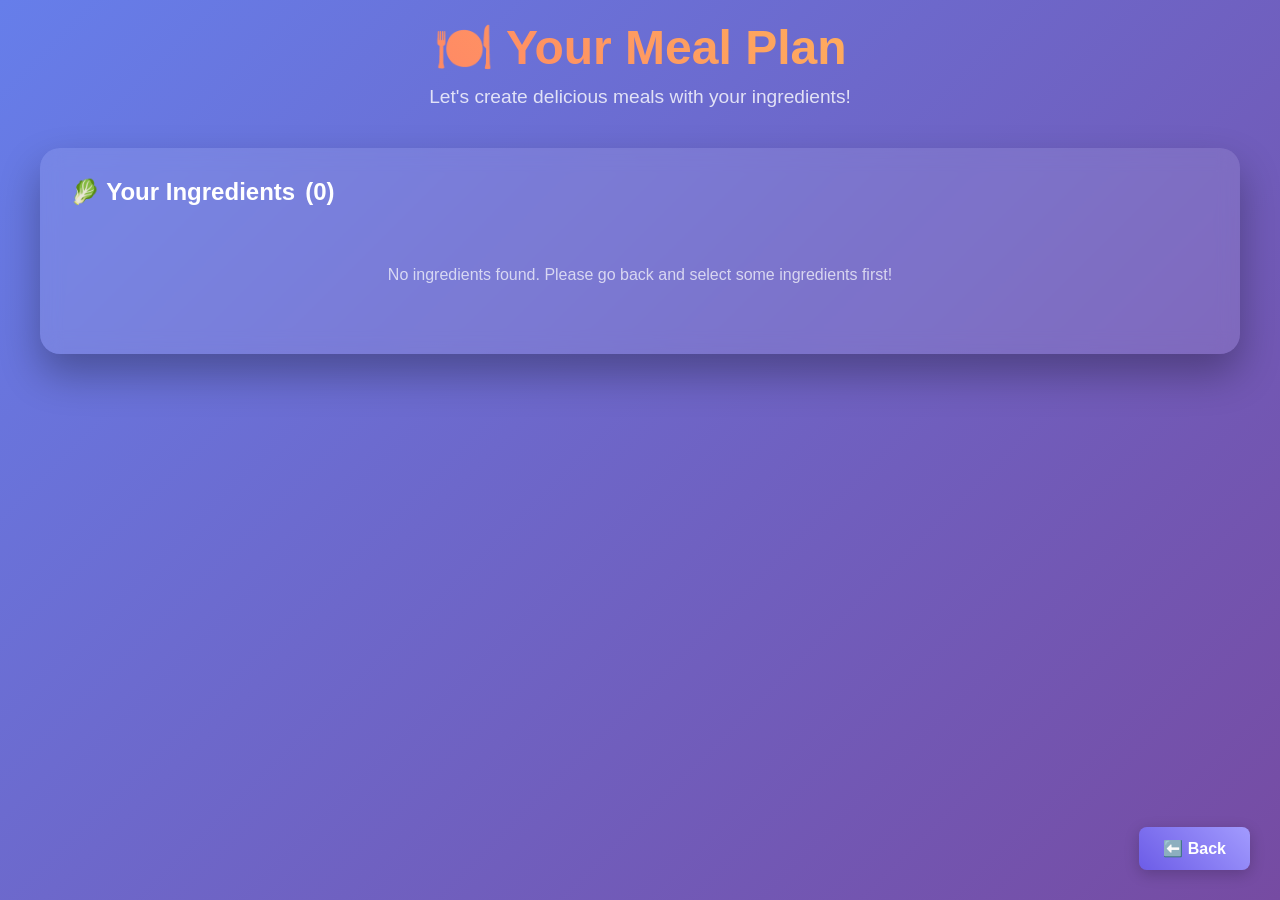
==== index.html @ 192dfd10 "Meal plan" ====
<!DOCTYPE html>
<html lang="en">
<head>
  <meta charset="UTF-8">
  <meta name="viewport" content="width=device-width, initial-scale=1.0">
  <title>Meal Plan - Food Hackathon</title>
  <style>
    * {
      margin: 0;
      padding: 0;
      box-sizing: border-box;
    }

    body {
      font-family: 'Segoe UI', Tahoma, Geneva, Verdana, sans-serif;
      background: linear-gradient(135deg, #667eea 0%, #764ba2 100%);
      min-height: 100vh;
      color: white;
      padding: 20px;
    }

    .container {
      max-width: 1200px;
      margin: 0 auto;
    }

    .header {
      text-align: center;
      margin-bottom: 40px;
    }

    .title {
      font-size: 3rem;
      font-weight: 700;
      margin-bottom: 10px;
      background: linear-gradient(45deg, #ff6b6b, #feca57);
      -webkit-background-clip: text;
      -webkit-text-fill-color: transparent;
      background-clip: text;
    }

    .subtitle {
      font-size: 1.2rem;
      opacity: 0.8;
      margin-bottom: 30px;
    }

    .ingredients-section {
      background: rgba(255, 255, 255, 0.1);
      backdrop-filter: blur(10px);
      border-radius: 20px;
      padding: 30px;
      margin-bottom: 30px;
      box-shadow: 0 20px 40px rgba(0,0,0,0.3);
    }

    .ingredients-title {
      font-size: 1.5rem;
      margin-bottom: 20px;
      display: flex;
      align-items: center;
      gap: 10px;
    }

    .ingredients-list {
      display: flex;
      flex-wrap: wrap;
      gap: 10px;
      margin-bottom: 20px;
    }

    .ingredient-tag {
      background: rgba(255, 255, 255, 0.2);
      padding: 8px 16px;
      border-radius: 25px;
      font-size: 0.9rem;
      display: flex;
      align-items: center;
      gap: 8px;
    }

    .search-controls {
      display: flex;
      gap: 15px;
      flex-wrap: wrap;
      align-items: center;
    }

    .search-btn {
      background: linear-gradient(45deg, #00b894, #00a085);
      color: white;
      border: none;
      padding: 12px 24px;
      font-size: 16px;
      font-weight: 600;
      border-radius: 8px;
      cursor: pointer;
      transition: all 0.3s ease;
      box-shadow: 0 4px 15px rgba(0,0,0,0.2);
    }

    .search-btn:hover {
      transform: translateY(-2px);
      box-shadow: 0 8px 25px rgba(0,0,0,0.3);
    }

    .search-btn:disabled {
      opacity: 0.6;
      cursor: not-allowed;
      transform: none;
    }

    .loading {
      text-align: center;
      padding: 40px;
      font-size: 1.2rem;
    }

    .recipes-section {
      margin-bottom: 30px;
    }

    .recipes-header {
      display: flex;
      justify-content: space-between;
      align-items: center;
      margin-bottom: 20px;
      gap: 20px;
    }

    .search-filter-section {
      background: rgba(255, 255, 255, 0.1);
      backdrop-filter: blur(10px);
      border-radius: 15px;
      padding: 20px;
      margin-bottom: 20px;
      display: none;
    }

    .search-filter-section.active {
      display: block;
    }

    .filter-row {
      display: flex;
      gap: 15px;
      align-items: center;
      flex-wrap: wrap;
    }

    .search-bar {
      flex: 1;
      min-width: 250px;
      padding: 12px 16px;
      font-size: 16px;
      border: none;
      border-radius: 8px;
      background: rgba(255, 255, 255, 0.9);
      color: #333;
      box-shadow: 0 4px 15px rgba(0,0,0,0.1);
      transition: all 0.3s ease;
    }

    .search-bar:focus {
      outline: none;
      transform: translateY(-1px);
      box-shadow: 0 6px 20px rgba(0,0,0,0.15);
      background: rgba(255, 255, 255, 1);
    }

    .search-bar::placeholder {
      color: #666;
    }

    .filter-select {
      padding: 12px 16px;
      border: none;
      border-radius: 8px;
      background: rgba(255, 255, 255, 0.9);
      color: #333;
      font-size: 14px;
      cursor: pointer;
      min-width: 120px;
    }

    .filter-select:focus {
      outline: none;
      background: rgba(255, 255, 255, 1);
    }

    .clear-filters-btn {
      background: rgba(231, 76, 60, 0.8);
      color: white;
      border: none;
      padding: 10px 16px;
      border-radius: 6px;
      cursor: pointer;
      font-size: 14px;
      transition: all 0.2s ease;
    }

    .clear-filters-btn:hover {
      background: rgba(231, 76, 60, 1);
    }

    .results-info {
      font-size: 0.9rem;
      opacity: 0.8;
      margin-bottom: 15px;
    }

    .recipes-grid {
      display: grid;
      grid-template-columns: repeat(auto-fit, minmax(350px, 1fr));
      gap: 20px;
      margin-top: 20px;
    }

    .recipe-card {
      background: rgba(255, 255, 255, 0.1);
      backdrop-filter: blur(10px);
      border-radius: 15px;
      overflow: hidden;
      box-shadow: 0 10px 25px rgba(0,0,0,0.2);
      transition: all 0.3s ease;
    }

    .recipe-card:hover {
      transform: translateY(-5px);
      box-shadow: 0 15px 35px rgba(0,0,0,0.3);
    }

    .recipe-card.hidden {
      display: none;
    }

    .recipe-image {
      width: 100%;
      height: 200px;
      object-fit: cover;
    }

    .recipe-content {
      padding: 20px;
    }

    .recipe-title {
      font-size: 1.3rem;
      font-weight: 600;
      margin-bottom: 10px;
      line-height: 1.3;
    }

    .recipe-meta {
      display: flex;
      justify-content: space-between;
      align-items: center;
      margin-bottom: 15px;
      font-size: 0.9rem;
      opacity: 0.8;
    }

    .recipe-ingredients {
      margin-bottom: 15px;
    }

    .recipe-ingredients-title {
      font-weight: 600;
      margin-bottom: 8px;
      font-size: 0.9rem;
    }

    .recipe-ingredients-list {
      display: flex;
      flex-wrap: wrap;
      gap: 5px;
    }

    .recipe-ingredient {
      background: rgba(255, 255, 255, 0.2);
      padding: 4px 8px;
      border-radius: 12px;
      font-size: 0.8rem;
    }

    .recipe-actions {
      display: flex;
      gap: 10px;
    }

    .view-recipe-btn {
      flex: 1;
      background: linear-gradient(45deg, #e17055, #d63031);
      color: white;
      border: none;
      padding: 10px 16px;
      border-radius: 8px;
      cursor: pointer;
      font-weight: 600;
      transition: all 0.2s ease;
    }

    .view-recipe-btn:hover {
      transform: scale(1.02);
    }

    .back-btn {
      background: linear-gradient(45deg, #6c5ce7, #a29bfe);
      color: white;
      border: none;
      padding: 12px 24px;
      font-size: 16px;
      font-weight: 600;
      border-radius: 8px;
      cursor: pointer;
      transition: all 0.3s ease;
      box-shadow: 0 4px 15px rgba(0,0,0,0.2);
      position: fixed;
      bottom: 30px;
      right: 30px;
    }

    .back-btn:hover {
      transform: translateY(-2px);
      box-shadow: 0 8px 25px rgba(0,0,0,0.3);
    }

    .no-ingredients {
      text-align: center;
      padding: 40px;
      opacity: 0.7;
    }

    .no-results {
      text-align: center;
      padding: 40px;
      opacity: 0.7;
      background: rgba(255, 255, 255, 0.05);
      border-radius: 15px;
      margin-top: 20px;
    }

    .error-message {
      background: rgba(231, 76, 60, 0.2);
      border: 1px solid rgba(231, 76, 60, 0.5);
      color: white;
      padding: 15px;
      border-radius: 8px;
      margin: 20px 0;
    }

    @media (max-width: 768px) {
      .title {
        font-size: 2rem;
      }

      .recipes-grid {
        grid-template-columns: 1fr;
      }

      .search-controls {
        flex-direction: column;
        width: 100%;
      }

      .search-btn {
        width: 100%;
      }

      .recipes-header {
        flex-direction: column;
        align-items: stretch;
      }

      .filter-row {
        flex-direction: column;
        align-items: stretch;
      }

      .search-bar, .filter-select {
        width: 100%;
        min-width: auto;
      }
    }
  </style>
</head>
<body>
  <div class="container">
    <div class="header">
      <h1 class="title">🍽️ Your Meal Plan</h1>
      <p class="subtitle">Let's create delicious meals with your ingredients!</p>
    </div>

    <div class="ingredients-section">
      <h2 class="ingredients-title">
        🥬 Your Ingredients
        <span id="ingredientCount">(0)</span>
      </h2>

      <div id="ingredientsList" class="ingredients-list">
        <!-- Ingredients will be populated here -->
      </div>

      <div id="noIngredients" class="no-ingredients" style="display: none;">
        <p>No ingredients found. Please go back and select some ingredients first!</p>
      </div>



      <div id="errorMessage" class="error-message" style="display: none;"></div>
    </div>

    <div id="loadingSection" class="loading" style="display: none;">
      <p>🔍 Searching for delicious recipes...</p>
    </div>

    <div id="recipesSection" class="recipes-section" style="display: none;">
      <div class="recipes-header">
        <h2 class="ingredients-title">🍳 Recommended Recipes</h2>
      </div>

      <div id="searchFilterSection" class="search-filter-section">
        <div class="filter-row">
          <input
            type="text"
            class="search-bar"
            placeholder="Search recipes by name or ingredient..."
            id="recipeSearch"
          >
          <select class="filter-select" id="sortFilter">
            <option value="relevance">Sort by Relevance</option>
            <option value="used">Most Used Ingredients</option>
            <option value="missing">Fewest Missing Ingredients</option>
            <option value="alphabetical">Alphabetical</option>
          </select>
          <select class="filter-select" id="missingFilter">
            <option value="all">All Recipes</option>
            <option value="0">No Missing Ingredients</option>
            <option value="1">≤ 1 Missing</option>
            <option value="2">≤ 2 Missing</option>
            <option value="3">≤ 3 Missing</option>
          </select>
          <button class="clear-filters-btn" onclick="clearFilters()">Clear</button>
        </div>
      </div>

      <div id="resultsInfo" class="results-info"></div>
      <div id="recipesGrid" class="recipes-grid">
        <!-- Recipes will be populated here -->
      </div>
      <div id="noResults" class="no-results" style="display: none;">
        <p>😔 No recipes match your current search and filters.</p>
        <p>Try adjusting your search terms or filters.</p>
      </div>
    </div>

    <button class="back-btn" onclick="goBack()">⬅️ Back</button>
  </div>

  <script>
    // Replace with your Spoonacular API key
    const SPOONACULAR_API_KEY = 'c4f5697c8ecc401990c0f03386d913e7';

    let currentIngredients = [];
    let foundRecipes = [];
    let filteredRecipes = [];
    let currentOffset = 0;

    // Get DOM elements
    const recipeSearchInput = document.getElementById('recipeSearch');
    const sortFilter = document.getElementById('sortFilter');
    const missingFilter = document.getElementById('missingFilter');
    const searchFilterSection = document.getElementById('searchFilterSection');
    const resultsInfo = document.getElementById('resultsInfo');
    const recipesGrid = document.getElementById('recipesGrid');
    const noResults = document.getElementById('noResults');

    // Add event listeners for real-time filtering
    if (recipeSearchInput) {
      recipeSearchInput.addEventListener('input', applyFilters);
    }
    if (sortFilter) {
      sortFilter.addEventListener('change', applyFilters);
    }
    if (missingFilter) {
      missingFilter.addEventListener('change', applyFilters);
    }

    // Get ingredients from URL parameters or localStorage
    function getIngredients() {
      // Try URL parameters first (from camera page)
      const urlParams = new URLSearchParams(window.location.search);
      const urlIngredients = urlParams.get('ingredients');

      if (urlIngredients) {
        try {
          return JSON.parse(decodeURIComponent(urlIngredients));
        } catch (e) {
          console.log('Failed to parse URL ingredients');
        }
      }

      // Try localStorage (from insert page)
      const savedIngredients = localStorage.getItem('selectedIngredients');
      if (savedIngredients) {
        try {
          return JSON.parse(savedIngredients);
        } catch (e) {
          console.log('Failed to parse saved ingredients');
        }
      }

      return [];
    }

    function displayIngredients() {
      currentIngredients = getIngredients();
      const ingredientsList = document.getElementById('ingredientsList');
      const ingredientCount = document.getElementById('ingredientCount');
      const noIngredients = document.getElementById('noIngredients');
      const findRecipesBtn = document.getElementById('findRecipesBtn');

      if (currentIngredients.length === 0) {
        noIngredients.style.display = 'block';
        ingredientsList.style.display = 'none';
        findRecipesBtn.disabled = true;
        return;
      }

      ingredientCount.textContent = `(${currentIngredients.length})`;
      ingredientsList.innerHTML = currentIngredients.map(ingredient => `
        <div class="ingredient-tag">
          <span>${ingredient.emoji || '🥘'}</span>
          <span>${ingredient.name}</span>
        </div>
      `).join('');
    }

    async function findRecipes() {
      if (currentIngredients.length === 0) return;

      const findRecipesBtn = document.getElementById('findRecipesBtn');
      const loadingSection = document.getElementById('loadingSection');
      const recipesSection = document.getElementById('recipesSection');
      const errorMessage = document.getElementById('errorMessage');

      findRecipesBtn.disabled = true;
      loadingSection.style.display = 'block';
      recipesSection.style.display = 'none';
      errorMessage.style.display = 'none';
      currentOffset = 0;

      try {
        const ingredientNames = currentIngredients.map(ing => ing.name).join(',');

        const url = `https://api.spoonacular.com/recipes/findByIngredients?apiKey=${SPOONACULAR_API_KEY}&ingredients=${encodeURIComponent(ingredientNames)}&number=12&ranking=2&ignorePantry=false`;

        const response = await fetch(url);

        if (!response.ok) {
          throw new Error(`API Error: ${response.status}`);
        }

        const recipes = await response.json();

        if (recipes && recipes.length > 0) {
          foundRecipes = recipes;
          filteredRecipes = [...recipes];
          await displayRecipes();
          recipesSection.style.display = 'block';
          searchFilterSection.classList.add('active');
          document.getElementById('findMoreBtn').style.display = 'inline-block';
          updateResultsInfo();
        } else {
          showError('No recipes found with your ingredients. Try adding more ingredients!');
        }

      } catch (error) {
        console.error('Error finding recipes:', error);
        showError('Failed to find recipes. Please check your internet connection and API key.');
      }

      loadingSection.style.display = 'none';
      findRecipesBtn.disabled = false;
    }

    async function findMoreRecipes() {
      if (currentIngredients.length === 0) return;

      const findMoreBtn = document.getElementById('findMoreBtn');
      findMoreBtn.disabled = true;
      findMoreBtn.textContent = '⏳ Loading...';

      try {
        currentOffset += 12;
        const ingredientNames = currentIngredients.map(ing => ing.name).join(',');

        const url = `https://api.spoonacular.com/recipes/findByIngredients?apiKey=${SPOONACULAR_API_KEY}&ingredients=${encodeURIComponent(ingredientNames)}&number=12&offset=${currentOffset}&ranking=2&ignorePantry=false`;

        const response = await fetch(url);
        const recipes = await response.json();

        if (recipes && recipes.length > 0) {
          foundRecipes = [...foundRecipes, ...recipes];
          filteredRecipes = [...foundRecipes];
          await displayRecipes();
          applyFilters(); // Re-apply current filters
          updateResultsInfo();
        } else {
          showError('No more recipes found!');
        }

      } catch (error) {
        console.error('Error finding more recipes:', error);
        showError('Failed to load more recipes.');
      }

      findMoreBtn.disabled = false;
      findMoreBtn.textContent = '➕ Find More Recipes';
    }

    async function displayRecipes() {
      recipesGrid.innerHTML = '';

      for (const recipe of filteredRecipes) {
        const recipeCard = createRecipeCard(recipe);
        recipesGrid.appendChild(recipeCard);
      }
    }

    function createRecipeCard(recipe) {
      const card = document.createElement('div');
      card.className = 'recipe-card';
      card.setAttribute('data-recipe-id', recipe.id);
      card.setAttribute('data-title', recipe.title.toLowerCase());
      card.setAttribute('data-missing', recipe.missedIngredientCount || 0);
      card.setAttribute('data-used', recipe.usedIngredientCount || 0);

      const missingCount = recipe.missedIngredientCount || 0;
      const usedCount = recipe.usedIngredientCount || 0;

      // Create searchable ingredient string
      const allIngredients = [
        ...(recipe.usedIngredients || []),
        ...(recipe.missedIngredients || [])
      ].map(ing => ing.name.toLowerCase()).join(' ');
      card.setAttribute('data-ingredients', allIngredients);

      card.innerHTML = `
        <img src="${recipe.image}" alt="${recipe.title}" class="recipe-image" onerror="this.src='[data-uri]'">
        <div class="recipe-content">
          <h3 class="recipe-title">${recipe.title}</h3>
          <div class="recipe-meta">
            <span>✅ Uses ${usedCount} ingredients</span>
            <span>❌ Missing ${missingCount}</span>
          </div>
          <div class="recipe-ingredients">
            <div class="recipe-ingredients-title">Used Ingredients:</div>
            <div class="recipe-ingredients-list">
              ${(recipe.usedIngredients || []).slice(0, 5).map(ing =>
                `<span class="recipe-ingredient">${ing.name}</span>`
              ).join('')}
              ${recipe.usedIngredients && recipe.usedIngredients.length > 5 ?
                `<span class="recipe-ingredient">+${recipe.usedIngredients.length - 5} more</span>` : ''}
            </div>
          </div>
          <div class="recipe-actions">
            <button class="view-recipe-btn" onclick="viewRecipe(${recipe.id})">
              👀 View Recipe
            </button>
          </div>
        </div>
      `;

      return card;
    }

    function applyFilters() {
      const searchTerm = recipeSearchInput.value.toLowerCase().trim();
      const sortBy = sortFilter.value;
      const maxMissing = missingFilter.value;

      let filtered = [...foundRecipes];

      // Apply search filter
      if (searchTerm) {
        filtered = filtered.filter(recipe => {
          const titleMatch = recipe.title.toLowerCase().includes(searchTerm);
          const ingredientMatch = [
            ...(recipe.usedIngredients || []),
            ...(recipe.missedIngredients || [])
          ].some(ing => ing.name.toLowerCase().includes(searchTerm));

          return titleMatch || ingredientMatch;
        });
      }

      // Apply missing ingredients filter
      if (maxMissing !== 'all') {
        const maxMissingNum = parseInt(maxMissing);
        filtered = filtered.filter(recipe =>
          (recipe.missedIngredientCount || 0) <= maxMissingNum
        );
      }

      // Apply sorting
      filtered.sort((a, b) => {
        switch (sortBy) {
          case 'used':
            return (b.usedIngredientCount || 0) - (a.usedIngredientCount || 0);
          case 'missing':
            return (a.missedIngredientCount || 0) - (b.missedIngredientCount || 0);
          case 'alphabetical':
            return a.title.localeCompare(b.title);
          default: // relevance
            return 0; // Keep original order
        }
      });

      filteredRecipes = filtered;
      displayRecipes();
      updateResultsInfo();

      // Show/hide no results message
      noResults.style.display = filteredRecipes.length === 0 ? 'block' : 'none';
    }

    function updateResultsInfo() {
      const total = foundRecipes.length;
      const filtered = filteredRecipes.length;

      if (total === filtered) {
        resultsInfo.textContent = `Showing ${total} recipe${total !== 1 ? 's' : ''}`;
      } else {
        resultsInfo.textContent = `Showing ${filtered} of ${total} recipe${total !== 1 ? 's' : ''}`;
      }
    }

    function clearFilters() {
      recipeSearchInput.value = '';
      sortFilter.value = 'relevance';
      missingFilter.value = 'all';
      applyFilters();
    }

    function viewRecipe(recipeId) {
      // Open recipe in new tab using Spoonacular's recipe page
      window.open(`https://spoonacular.com/recipes/-${recipeId}`, '_blank');
    }

    function showError(message) {
      const errorMessage = document.getElementById('errorMessage');
      errorMessage.textContent = message;
      errorMessage.style.display = 'block';
    }

    function goBack() {
      // Go back to previous page or home
      if (window.history.length > 1) {
        window.history.back();
      } else {
        window.location.href = 'index.html';
      }
    }

    // Initialize page when loaded
    window.addEventListener('load', () => {
      displayIngredients();

      // Auto-search if we have ingredients
      if (currentIngredients.length > 0) {
        // Small delay to let the page render
        setTimeout(() => {
          findRecipes();
        }, 500);
      }
    });
  </script>
</body>
</html>
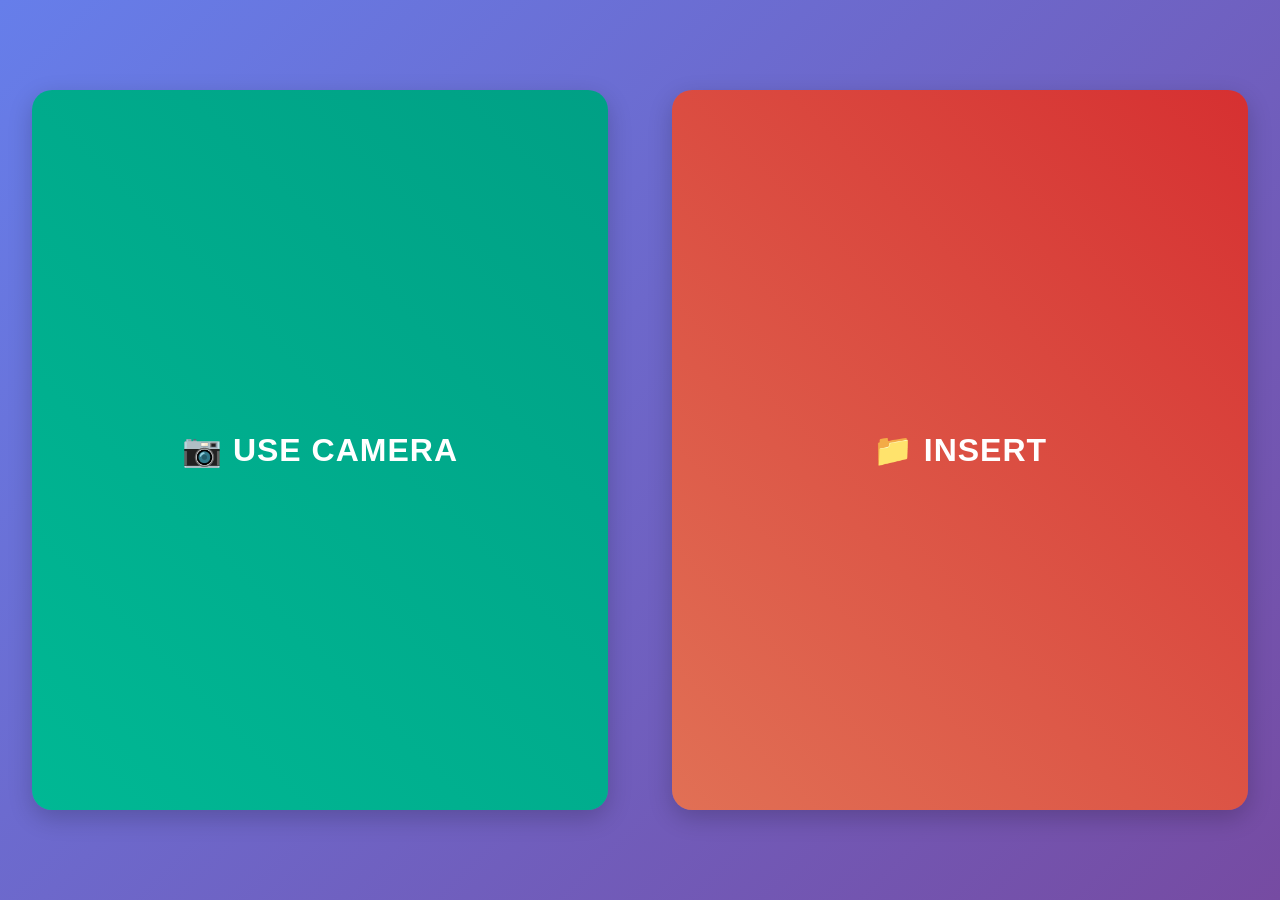
==== commit 0585d8b0: "Fix Bugs" ====
--- a/index.html
+++ b/index.html
@@ -3,778 +3,129 @@
 <head>
   <meta charset="UTF-8">
   <meta name="viewport" content="width=device-width, initial-scale=1.0">
-  <title>Meal Plan - Food Hackathon</title>
+  <title>Food Hackathon</title>
   <style>
     * {
       margin: 0;
       padding: 0;
       box-sizing: border-box;
     }
-
     body {
       font-family: 'Segoe UI', Tahoma, Geneva, Verdana, sans-serif;
       background: linear-gradient(135deg, #667eea 0%, #764ba2 100%);
       min-height: 100vh;
-      color: white;
-      padding: 20px;
+      display: flex;
+      align-items: center;
+      justify-content: center;
+      margin: 0;
+      padding: 0;
     }
 
     .container {
-      max-width: 1200px;
-      margin: 0 auto;
+      display: flex;
+      width: 100vw;
+      height: 100vh;
+      gap: 0;
     }
 
-    .header {
-      text-align: center;
-      margin-bottom: 40px;
+    .button {
+      color: white;
+      border: none;
+      font-size: 32px;
+      font-weight: 600;
+      cursor: pointer;
+      box-shadow: 0 8px 25px rgba(0,0,0,0.2);
+      transition: all 0.3s ease;
+      text-transform: uppercase;
+      letter-spacing: 1px;
+      position: relative;
+      overflow: hidden;
+      flex: 1;
+      display: flex;
+      align-items: center;
+      justify-content: center;
+      margin: 10vh 2.5vw;
+      height: 80vh;
+      border-radius: 20px;
     }
 
-    .title {
-      font-size: 3rem;
-      font-weight: 700;
-      margin-bottom: 10px;
-      background: linear-gradient(45deg, #ff6b6b, #feca57);
-      -webkit-background-clip: text;
-      -webkit-text-fill-color: transparent;
-      background-clip: text;
+    .button::before {
+      content: '';
+      position: absolute;
+      top: 0;
+      left: -100%;
+      width: 100%;
+      height: 100%;
+      background: linear-gradient(90deg, transparent, rgba(255,255,255,0.3), transparent);
+      transition: left 0.5s;
     }
 
-    .subtitle {
-      font-size: 1.2rem;
-      opacity: 0.8;
-      margin-bottom: 30px;
+    .button:hover::before {
+      left: 100%;
     }
 
-    .ingredients-section {
-      background: rgba(255, 255, 255, 0.1);
-      backdrop-filter: blur(10px);
-      border-radius: 20px;
-      padding: 30px;
-      margin-bottom: 30px;
-      box-shadow: 0 20px 40px rgba(0,0,0,0.3);
+    .button:hover {
+      transform: translateY(-3px);
+      box-shadow: 0 12px 35px rgba(0,0,0,0.3);
+      background: linear-gradient(45deg, #ff5252, #d63031);
     }
 
-    .ingredients-title {
-      font-size: 1.5rem;
-      margin-bottom: 20px;
-      display: flex;
-      align-items: center;
-      gap: 10px;
+    .button:active {
+      transform: translateY(-1px);
+      box-shadow: 0 6px 20px rgba(0,0,0,0.25);
     }
 
-    .ingredients-list {
-      display: flex;
-      flex-wrap: wrap;
-      gap: 10px;
-      margin-bottom: 20px;
+    .button.camera {
+      background: linear-gradient(45deg, #00b894, #00a085);
     }
 
-    .ingredient-tag {
-      background: rgba(255, 255, 255, 0.2);
-      padding: 8px 16px;
-      border-radius: 25px;
-      font-size: 0.9rem;
-      display: flex;
-      align-items: center;
-      gap: 8px;
+    .button.camera:hover {
+      background: linear-gradient(45deg, #00a085, #00907a);
     }
 
-    .search-controls {
-      display: flex;
-      gap: 15px;
-      flex-wrap: wrap;
-      align-items: center;
+    .button.insert {
+      background: linear-gradient(45deg, #e17055, #d63031);
     }
 
-    .search-btn {
-      background: linear-gradient(45deg, #00b894, #00a085);
-      color: white;
-      border: none;
-      padding: 12px 24px;
-      font-size: 16px;
-      font-weight: 600;
-      border-radius: 8px;
-      cursor: pointer;
-      transition: all 0.3s ease;
-      box-shadow: 0 4px 15px rgba(0,0,0,0.2);
+    .button.insert:hover {
+      background: linear-gradient(45deg, #d63031, #c0392b);
     }
 
-    .search-btn:hover {
-      transform: translateY(-2px);
-      box-shadow: 0 8px 25px rgba(0,0,0,0.3);
-    }
-
-    .search-btn:disabled {
-      opacity: 0.6;
-      cursor: not-allowed;
-      transform: none;
-    }
-
-    .loading {
-      text-align: center;
-      padding: 40px;
-      font-size: 1.2rem;
-    }
-
-    .recipes-section {
-      margin-bottom: 30px;
-    }
-
-    .recipes-header {
-      display: flex;
-      justify-content: space-between;
-      align-items: center;
-      margin-bottom: 20px;
-      gap: 20px;
-    }
-
-    .search-filter-section {
-      background: rgba(255, 255, 255, 0.1);
-      backdrop-filter: blur(10px);
-      border-radius: 15px;
-      padding: 20px;
-      margin-bottom: 20px;
-      display: none;
-    }
-
-    .search-filter-section.active {
-      display: block;
-    }
-
-    .filter-row {
-      display: flex;
-      gap: 15px;
-      align-items: center;
-      flex-wrap: wrap;
-    }
-
-    .search-bar {
-      flex: 1;
-      min-width: 250px;
-      padding: 12px 16px;
-      font-size: 16px;
-      border: none;
-      border-radius: 8px;
-      background: rgba(255, 255, 255, 0.9);
-      color: #333;
-      box-shadow: 0 4px 15px rgba(0,0,0,0.1);
-      transition: all 0.3s ease;
-    }
-
-    .search-bar:focus {
-      outline: none;
-      transform: translateY(-1px);
-      box-shadow: 0 6px 20px rgba(0,0,0,0.15);
-      background: rgba(255, 255, 255, 1);
-    }
-
-    .search-bar::placeholder {
-      color: #666;
-    }
-
-    .filter-select {
-      padding: 12px 16px;
-      border: none;
-      border-radius: 8px;
-      background: rgba(255, 255, 255, 0.9);
-      color: #333;
-      font-size: 14px;
-      cursor: pointer;
-      min-width: 120px;
-    }
-
-    .filter-select:focus {
-      outline: none;
-      background: rgba(255, 255, 255, 1);
-    }
-
-    .clear-filters-btn {
-      background: rgba(231, 76, 60, 0.8);
-      color: white;
-      border: none;
-      padding: 10px 16px;
-      border-radius: 6px;
-      cursor: pointer;
-      font-size: 14px;
-      transition: all 0.2s ease;
-    }
-
-    .clear-filters-btn:hover {
-      background: rgba(231, 76, 60, 1);
-    }
-
-    .results-info {
-      font-size: 0.9rem;
-      opacity: 0.8;
-      margin-bottom: 15px;
-    }
-
-    .recipes-grid {
-      display: grid;
-      grid-template-columns: repeat(auto-fit, minmax(350px, 1fr));
-      gap: 20px;
-      margin-top: 20px;
-    }
-
-    .recipe-card {
-      background: rgba(255, 255, 255, 0.1);
-      backdrop-filter: blur(10px);
-      border-radius: 15px;
-      overflow: hidden;
-      box-shadow: 0 10px 25px rgba(0,0,0,0.2);
-      transition: all 0.3s ease;
-    }
-
-    .recipe-card:hover {
-      transform: translateY(-5px);
-      box-shadow: 0 15px 35px rgba(0,0,0,0.3);
-    }
-
-    .recipe-card.hidden {
-      display: none;
-    }
-
-    .recipe-image {
-      width: 100%;
-      height: 200px;
-      object-fit: cover;
-    }
-
-    .recipe-content {
-      padding: 20px;
-    }
-
-    .recipe-title {
-      font-size: 1.3rem;
-      font-weight: 600;
-      margin-bottom: 10px;
-      line-height: 1.3;
-    }
-
-    .recipe-meta {
-      display: flex;
-      justify-content: space-between;
-      align-items: center;
-      margin-bottom: 15px;
-      font-size: 0.9rem;
-      opacity: 0.8;
-    }
-
-    .recipe-ingredients {
-      margin-bottom: 15px;
-    }
-
-    .recipe-ingredients-title {
-      font-weight: 600;
-      margin-bottom: 8px;
-      font-size: 0.9rem;
-    }
-
-    .recipe-ingredients-list {
-      display: flex;
-      flex-wrap: wrap;
-      gap: 5px;
-    }
-
-    .recipe-ingredient {
-      background: rgba(255, 255, 255, 0.2);
-      padding: 4px 8px;
-      border-radius: 12px;
-      font-size: 0.8rem;
-    }
-
-    .recipe-actions {
-      display: flex;
-      gap: 10px;
-    }
-
-    .view-recipe-btn {
-      flex: 1;
-      background: linear-gradient(45deg, #e17055, #d63031);
-      color: white;
-      border: none;
-      padding: 10px 16px;
-      border-radius: 8px;
-      cursor: pointer;
-      font-weight: 600;
-      transition: all 0.2s ease;
-    }
-
-    .view-recipe-btn:hover {
-      transform: scale(1.02);
-    }
-
-    .back-btn {
-      background: linear-gradient(45deg, #6c5ce7, #a29bfe);
-      color: white;
-      border: none;
-      padding: 12px 24px;
-      font-size: 16px;
-      font-weight: 600;
-      border-radius: 8px;
-      cursor: pointer;
-      transition: all 0.3s ease;
-      box-shadow: 0 4px 15px rgba(0,0,0,0.2);
-      position: fixed;
-      bottom: 30px;
-      right: 30px;
-    }
-
-    .back-btn:hover {
-      transform: translateY(-2px);
-      box-shadow: 0 8px 25px rgba(0,0,0,0.3);
-    }
-
-    .no-ingredients {
-      text-align: center;
-      padding: 40px;
-      opacity: 0.7;
-    }
-
-    .no-results {
-      text-align: center;
-      padding: 40px;
-      opacity: 0.7;
-      background: rgba(255, 255, 255, 0.05);
-      border-radius: 15px;
-      margin-top: 20px;
-    }
-
-    .error-message {
-      background: rgba(231, 76, 60, 0.2);
-      border: 1px solid rgba(231, 76, 60, 0.5);
-      color: white;
-      padding: 15px;
-      border-radius: 8px;
-      margin: 20px 0;
-    }
-
-    @media (max-width: 768px) {
-      .title {
-        font-size: 2rem;
+    @media (max-width: 600px) {
+      .container {
+        flex-direction: column;
+        gap: 30px;
+        padding: 20px;
       }
 
-      .recipes-grid {
-        grid-template-columns: 1fr;
-      }
-
-      .search-controls {
-        flex-direction: column;
+      .button {
         width: 100%;
-      }
-
-      .search-btn {
-        width: 100%;
-      }
-
-      .recipes-header {
-        flex-direction: column;
-        align-items: stretch;
-      }
-
-      .filter-row {
-        flex-direction: column;
-        align-items: stretch;
-      }
-
-      .search-bar, .filter-select {
-        width: 100%;
-        min-width: auto;
+        max-width: 250px;
       }
     }
   </style>
 </head>
 <body>
   <div class="container">
-    <div class="header">
-      <h1 class="title">🍽️ Your Meal Plan</h1>
-      <p class="subtitle">Let's create delicious meals with your ingredients!</p>
-    </div>
+    <button class="button camera" onclick="useCamera()">
+      📷 Use Camera
+    </button>
 
-    <div class="ingredients-section">
-      <h2 class="ingredients-title">
-        🥬 Your Ingredients
-        <span id="ingredientCount">(0)</span>
-      </h2>
-
-      <div id="ingredientsList" class="ingredients-list">
-        <!-- Ingredients will be populated here -->
-      </div>
-
-      <div id="noIngredients" class="no-ingredients" style="display: none;">
-        <p>No ingredients found. Please go back and select some ingredients first!</p>
-      </div>
-
-
-
-      <div id="errorMessage" class="error-message" style="display: none;"></div>
-    </div>
-
-    <div id="loadingSection" class="loading" style="display: none;">
-      <p>🔍 Searching for delicious recipes...</p>
-    </div>
-
-    <div id="recipesSection" class="recipes-section" style="display: none;">
-      <div class="recipes-header">
-        <h2 class="ingredients-title">🍳 Recommended Recipes</h2>
-      </div>
-
-      <div id="searchFilterSection" class="search-filter-section">
-        <div class="filter-row">
-          <input
-            type="text"
-            class="search-bar"
-            placeholder="Search recipes by name or ingredient..."
-            id="recipeSearch"
-          >
-          <select class="filter-select" id="sortFilter">
-            <option value="relevance">Sort by Relevance</option>
-            <option value="used">Most Used Ingredients</option>
-            <option value="missing">Fewest Missing Ingredients</option>
-            <option value="alphabetical">Alphabetical</option>
-          </select>
-          <select class="filter-select" id="missingFilter">
-            <option value="all">All Recipes</option>
-            <option value="0">No Missing Ingredients</option>
-            <option value="1">≤ 1 Missing</option>
-            <option value="2">≤ 2 Missing</option>
-            <option value="3">≤ 3 Missing</option>
-          </select>
-          <button class="clear-filters-btn" onclick="clearFilters()">Clear</button>
-        </div>
-      </div>
-
-      <div id="resultsInfo" class="results-info"></div>
-      <div id="recipesGrid" class="recipes-grid">
-        <!-- Recipes will be populated here -->
-      </div>
-      <div id="noResults" class="no-results" style="display: none;">
-        <p>😔 No recipes match your current search and filters.</p>
-        <p>Try adjusting your search terms or filters.</p>
-      </div>
-    </div>
-
-    <button class="back-btn" onclick="goBack()">⬅️ Back</button>
+    <button class="button insert" onclick="insertFile()">
+      📁 Insert
+    </button>
   </div>
 
   <script>
-    // Replace with your Spoonacular API key
-    const SPOONACULAR_API_KEY = 'c4f5697c8ecc401990c0f03386d913e7';
-
-    let currentIngredients = [];
-    let foundRecipes = [];
-    let filteredRecipes = [];
-    let currentOffset = 0;
-
-    // Get DOM elements
-    const recipeSearchInput = document.getElementById('recipeSearch');
-    const sortFilter = document.getElementById('sortFilter');
-    const missingFilter = document.getElementById('missingFilter');
-    const searchFilterSection = document.getElementById('searchFilterSection');
-    const resultsInfo = document.getElementById('resultsInfo');
-    const recipesGrid = document.getElementById('recipesGrid');
-    const noResults = document.getElementById('noResults');
-
-    // Add event listeners for real-time filtering
-    if (recipeSearchInput) {
-      recipeSearchInput.addEventListener('input', applyFilters);
-    }
-    if (sortFilter) {
-      sortFilter.addEventListener('change', applyFilters);
-    }
-    if (missingFilter) {
-      missingFilter.addEventListener('change', applyFilters);
+    function useCamera() {
+      window.location.href = 'camera.html';
+      // Add your camera logic here
     }
 
-    // Get ingredients from URL parameters or localStorage
-    function getIngredients() {
-      // Try URL parameters first (from camera page)
-      const urlParams = new URLSearchParams(window.location.search);
-      const urlIngredients = urlParams.get('ingredients');
-
-      if (urlIngredients) {
-        try {
-          return JSON.parse(decodeURIComponent(urlIngredients));
-        } catch (e) {
-          console.log('Failed to parse URL ingredients');
-        }
-      }
-
-      // Try localStorage (from insert page)
-      const savedIngredients = localStorage.getItem('selectedIngredients');
-      if (savedIngredients) {
-        try {
-          return JSON.parse(savedIngredients);
-        } catch (e) {
-          console.log('Failed to parse saved ingredients');
-        }
-      }
-
-      return [];
+    function insertFile() {
+      window.location.href = 'insert.html';
+      // Add your file insertion logic here
     }
-
-    function displayIngredients() {
-      currentIngredients = getIngredients();
-      const ingredientsList = document.getElementById('ingredientsList');
-      const ingredientCount = document.getElementById('ingredientCount');
-      const noIngredients = document.getElementById('noIngredients');
-      const findRecipesBtn = document.getElementById('findRecipesBtn');
-
-      if (currentIngredients.length === 0) {
-        noIngredients.style.display = 'block';
-        ingredientsList.style.display = 'none';
-        findRecipesBtn.disabled = true;
-        return;
-      }
-
-      ingredientCount.textContent = `(${currentIngredients.length})`;
-      ingredientsList.innerHTML = currentIngredients.map(ingredient => `
-        <div class="ingredient-tag">
-          <span>${ingredient.emoji || '🥘'}</span>
-          <span>${ingredient.name}</span>
-        </div>
-      `).join('');
-    }
-
-    async function findRecipes() {
-      if (currentIngredients.length === 0) return;
-
-      const findRecipesBtn = document.getElementById('findRecipesBtn');
-      const loadingSection = document.getElementById('loadingSection');
-      const recipesSection = document.getElementById('recipesSection');
-      const errorMessage = document.getElementById('errorMessage');
-
-      findRecipesBtn.disabled = true;
-      loadingSection.style.display = 'block';
-      recipesSection.style.display = 'none';
-      errorMessage.style.display = 'none';
-      currentOffset = 0;
-
-      try {
-        const ingredientNames = currentIngredients.map(ing => ing.name).join(',');
-
-        const url = `https://api.spoonacular.com/recipes/findByIngredients?apiKey=${SPOONACULAR_API_KEY}&ingredients=${encodeURIComponent(ingredientNames)}&number=12&ranking=2&ignorePantry=false`;
-
-        const response = await fetch(url);
-
-        if (!response.ok) {
-          throw new Error(`API Error: ${response.status}`);
-        }
-
-        const recipes = await response.json();
-
-        if (recipes && recipes.length > 0) {
-          foundRecipes = recipes;
-          filteredRecipes = [...recipes];
-          await displayRecipes();
-          recipesSection.style.display = 'block';
-          searchFilterSection.classList.add('active');
-          document.getElementById('findMoreBtn').style.display = 'inline-block';
-          updateResultsInfo();
-        } else {
-          showError('No recipes found with your ingredients. Try adding more ingredients!');
-        }
-
-      } catch (error) {
-        console.error('Error finding recipes:', error);
-        showError('Failed to find recipes. Please check your internet connection and API key.');
-      }
-
-      loadingSection.style.display = 'none';
-      findRecipesBtn.disabled = false;
-    }
-
-    async function findMoreRecipes() {
-      if (currentIngredients.length === 0) return;
-
-      const findMoreBtn = document.getElementById('findMoreBtn');
-      findMoreBtn.disabled = true;
-      findMoreBtn.textContent = '⏳ Loading...';
-
-      try {
-        currentOffset += 12;
-        const ingredientNames = currentIngredients.map(ing => ing.name).join(',');
-
-        const url = `https://api.spoonacular.com/recipes/findByIngredients?apiKey=${SPOONACULAR_API_KEY}&ingredients=${encodeURIComponent(ingredientNames)}&number=12&offset=${currentOffset}&ranking=2&ignorePantry=false`;
-
-        const response = await fetch(url);
-        const recipes = await response.json();
-
-        if (recipes && recipes.length > 0) {
-          foundRecipes = [...foundRecipes, ...recipes];
-          filteredRecipes = [...foundRecipes];
-          await displayRecipes();
-          applyFilters(); // Re-apply current filters
-          updateResultsInfo();
-        } else {
-          showError('No more recipes found!');
-        }
-
-      } catch (error) {
-        console.error('Error finding more recipes:', error);
-        showError('Failed to load more recipes.');
-      }
-
-      findMoreBtn.disabled = false;
-      findMoreBtn.textContent = '➕ Find More Recipes';
-    }
-
-    async function displayRecipes() {
-      recipesGrid.innerHTML = '';
-
-      for (const recipe of filteredRecipes) {
-        const recipeCard = createRecipeCard(recipe);
-        recipesGrid.appendChild(recipeCard);
-      }
-    }
-
-    function createRecipeCard(recipe) {
-      const card = document.createElement('div');
-      card.className = 'recipe-card';
-      card.setAttribute('data-recipe-id', recipe.id);
-      card.setAttribute('data-title', recipe.title.toLowerCase());
-      card.setAttribute('data-missing', recipe.missedIngredientCount || 0);
-      card.setAttribute('data-used', recipe.usedIngredientCount || 0);
-
-      const missingCount = recipe.missedIngredientCount || 0;
-      const usedCount = recipe.usedIngredientCount || 0;
-
-      // Create searchable ingredient string
-      const allIngredients = [
-        ...(recipe.usedIngredients || []),
-        ...(recipe.missedIngredients || [])
-      ].map(ing => ing.name.toLowerCase()).join(' ');
-      card.setAttribute('data-ingredients', allIngredients);
-
-      card.innerHTML = `
-        <img src="${recipe.image}" alt="${recipe.title}" class="recipe-image" onerror="this.src='[data-uri]'">
-        <div class="recipe-content">
-          <h3 class="recipe-title">${recipe.title}</h3>
-          <div class="recipe-meta">
-            <span>✅ Uses ${usedCount} ingredients</span>
-            <span>❌ Missing ${missingCount}</span>
-          </div>
-          <div class="recipe-ingredients">
-            <div class="recipe-ingredients-title">Used Ingredients:</div>
-            <div class="recipe-ingredients-list">
-              ${(recipe.usedIngredients || []).slice(0, 5).map(ing =>
-                `<span class="recipe-ingredient">${ing.name}</span>`
-              ).join('')}
-              ${recipe.usedIngredients && recipe.usedIngredients.length > 5 ?
-                `<span class="recipe-ingredient">+${recipe.usedIngredients.length - 5} more</span>` : ''}
-            </div>
-          </div>
-          <div class="recipe-actions">
-            <button class="view-recipe-btn" onclick="viewRecipe(${recipe.id})">
-              👀 View Recipe
-            </button>
-          </div>
-        </div>
-      `;
-
-      return card;
-    }
-
-    function applyFilters() {
-      const searchTerm = recipeSearchInput.value.toLowerCase().trim();
-      const sortBy = sortFilter.value;
-      const maxMissing = missingFilter.value;
-
-      let filtered = [...foundRecipes];
-
-      // Apply search filter
-      if (searchTerm) {
-        filtered = filtered.filter(recipe => {
-          const titleMatch = recipe.title.toLowerCase().includes(searchTerm);
-          const ingredientMatch = [
-            ...(recipe.usedIngredients || []),
-            ...(recipe.missedIngredients || [])
-          ].some(ing => ing.name.toLowerCase().includes(searchTerm));
-
-          return titleMatch || ingredientMatch;
-        });
-      }
-
-      // Apply missing ingredients filter
-      if (maxMissing !== 'all') {
-        const maxMissingNum = parseInt(maxMissing);
-        filtered = filtered.filter(recipe =>
-          (recipe.missedIngredientCount || 0) <= maxMissingNum
-        );
-      }
-
-      // Apply sorting
-      filtered.sort((a, b) => {
-        switch (sortBy) {
-          case 'used':
-            return (b.usedIngredientCount || 0) - (a.usedIngredientCount || 0);
-          case 'missing':
-            return (a.missedIngredientCount || 0) - (b.missedIngredientCount || 0);
-          case 'alphabetical':
-            return a.title.localeCompare(b.title);
-          default: // relevance
-            return 0; // Keep original order
-        }
-      });
-
-      filteredRecipes = filtered;
-      displayRecipes();
-      updateResultsInfo();
-
-      // Show/hide no results message
-      noResults.style.display = filteredRecipes.length === 0 ? 'block' : 'none';
-    }
-
-    function updateResultsInfo() {
-      const total = foundRecipes.length;
-      const filtered = filteredRecipes.length;
-
-      if (total === filtered) {
-        resultsInfo.textContent = `Showing ${total} recipe${total !== 1 ? 's' : ''}`;
-      } else {
-        resultsInfo.textContent = `Showing ${filtered} of ${total} recipe${total !== 1 ? 's' : ''}`;
-      }
-    }
-
-    function clearFilters() {
-      recipeSearchInput.value = '';
-      sortFilter.value = 'relevance';
-      missingFilter.value = 'all';
-      applyFilters();
-    }
-
-    function viewRecipe(recipeId) {
-      // Open recipe in new tab using Spoonacular's recipe page
-      window.open(`https://spoonacular.com/recipes/-${recipeId}`, '_blank');
-    }
-
-    function showError(message) {
-      const errorMessage = document.getElementById('errorMessage');
-      errorMessage.textContent = message;
-      errorMessage.style.display = 'block';
-    }
-
-    function goBack() {
-      // Go back to previous page or home
-      if (window.history.length > 1) {
-        window.history.back();
-      } else {
-        window.location.href = 'index.html';
-      }
-    }
-
-    // Initialize page when loaded
-    window.addEventListener('load', () => {
-      displayIngredients();
-
-      // Auto-search if we have ingredients
-      if (currentIngredients.length > 0) {
-        // Small delay to let the page render
-        setTimeout(() => {
-          findRecipes();
-        }, 500);
-      }
-    });
   </script>
 </body>
 </html>
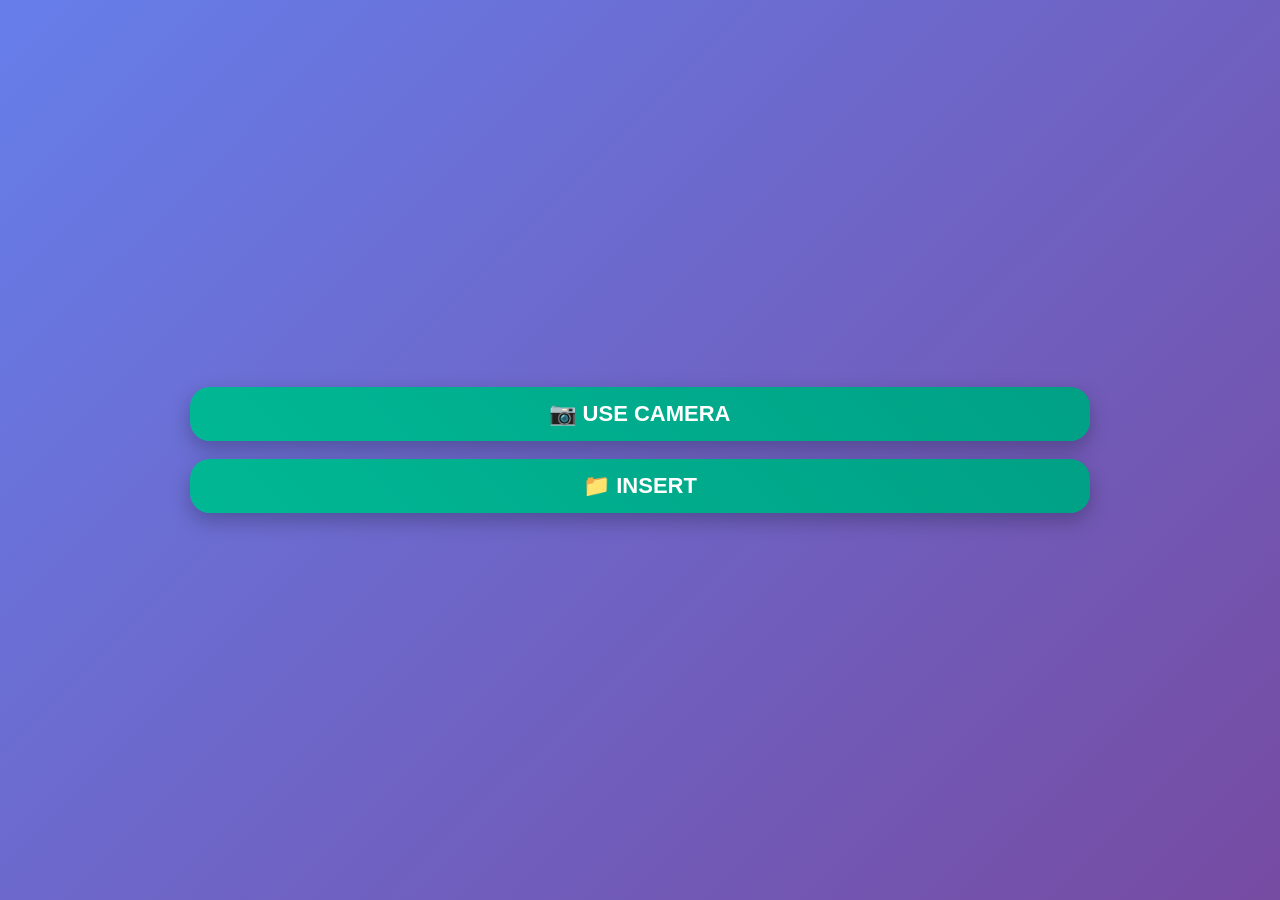
==== commit 552d3d57: "attempted to adjust mobile ui functionality" ====
--- a/index.html
+++ b/index.html
@@ -1,131 +1,29 @@
 <!DOCTYPE html>
 <html lang="en">
 <head>
-  <meta charset="UTF-8">
+  <meta charset="utf-8">
   <meta name="viewport" content="width=device-width, initial-scale=1.0">
-  <title>Food Hackathon</title>
+  <title>TasteFindr — Home</title>
+  <link rel="stylesheet" href="mobile.css">
   <style>
-    * {
-      margin: 0;
-      padding: 0;
-      box-sizing: border-box;
-    }
-    body {
-      font-family: 'Segoe UI', Tahoma, Geneva, Verdana, sans-serif;
-      background: linear-gradient(135deg, #667eea 0%, #764ba2 100%);
-      min-height: 100vh;
-      display: flex;
-      align-items: center;
-      justify-content: center;
-      margin: 0;
-      padding: 0;
-    }
-
-    .container {
-      display: flex;
-      width: 100vw;
-      height: 100vh;
-      gap: 0;
-    }
-
-    .button {
-      color: white;
-      border: none;
-      font-size: 32px;
-      font-weight: 600;
-      cursor: pointer;
-      box-shadow: 0 8px 25px rgba(0,0,0,0.2);
-      transition: all 0.3s ease;
-      text-transform: uppercase;
-      letter-spacing: 1px;
-      position: relative;
-      overflow: hidden;
-      flex: 1;
-      display: flex;
-      align-items: center;
-      justify-content: center;
-      margin: 10vh 2.5vw;
-      height: 80vh;
-      border-radius: 20px;
-    }
-
-    .button::before {
-      content: '';
-      position: absolute;
-      top: 0;
-      left: -100%;
-      width: 100%;
-      height: 100%;
-      background: linear-gradient(90deg, transparent, rgba(255,255,255,0.3), transparent);
-      transition: left 0.5s;
-    }
-
-    .button:hover::before {
-      left: 100%;
-    }
-
-    .button:hover {
-      transform: translateY(-3px);
-      box-shadow: 0 12px 35px rgba(0,0,0,0.3);
-      background: linear-gradient(45deg, #ff5252, #d63031);
-    }
-
-    .button:active {
-      transform: translateY(-1px);
-      box-shadow: 0 6px 20px rgba(0,0,0,0.25);
-    }
-
-    .button.camera {
-      background: linear-gradient(45deg, #00b894, #00a085);
-    }
-
-    .button.camera:hover {
-      background: linear-gradient(45deg, #00a085, #00907a);
-    }
-
-    .button.insert {
-      background: linear-gradient(45deg, #e17055, #d63031);
-    }
-
-    .button.insert:hover {
-      background: linear-gradient(45deg, #d63031, #c0392b);
-    }
-
-    @media (max-width: 600px) {
-      .container {
-        flex-direction: column;
-        gap: 30px;
-        padding: 20px;
-      }
-
-      .button {
-        width: 100%;
-        max-width: 250px;
-      }
-    }
+    /* Minimal page-specific tweaks */
+    .hero-wrapper{display:flex;min-height:100vh;align-items:center;justify-content:center;padding:24px}
+    .home-actions{display:flex;gap:18px;align-items:center;justify-content:center;width:100%;max-width:900px}
+    .home-actions .card{flex:1;display:flex;align-items:center;justify-content:center;height:220px;border-radius:20px;font-size:22px;font-weight:700;text-transform:uppercase}
+    @media (max-width:600px){.home-actions{flex-direction:column}.home-actions .card{height:140px;font-size:18px;border-radius:14px}}
   </style>
 </head>
 <body>
-  <div class="container">
-    <button class="button camera" onclick="useCamera()">
-      📷 Use Camera
-    </button>
-
-    <button class="button insert" onclick="insertFile()">
-      📁 Insert
-    </button>
-  </div>
+  <main class="hero-wrapper">
+    <div class="home-actions">
+      <button class="card camera btn-primary" onclick="useCamera()">📷 Use Camera</button>
+      <button class="card insert btn-primary" onclick="insertFile()">📁 Insert</button>
+    </div>
+  </main>
 
   <script>
-    function useCamera() {
-      window.location.href = 'camera.html';
-      // Add your camera logic here
-    }
-
-    function insertFile() {
-      window.location.href = 'insert.html';
-      // Add your file insertion logic here
-    }
+    function useCamera(){ window.location.href = 'camera.html'; }
+    function insertFile(){ window.location.href = 'insert.html'; }
   </script>
 </body>
 </html>
--- a/mobile.css
+++ b/mobile.css
@@ -0,0 +1,87 @@
+/* Mobile-first responsive stylesheet for TasteFindr */
+:root{
+  --bg-gradient: linear-gradient(135deg,#667eea 0%,#764ba2 100%);
+  --accent-1: #00b894;
+  --accent-2: #6c5ce7;
+  --muted-white: rgba(255,255,255,0.85);
+}
+
+/* Base resets */
+*{box-sizing:border-box}
+html,body{height:100%}
+body{
+  margin:0;
+  font-family: 'Segoe UI', Tahoma, Geneva, Verdana, sans-serif;
+  background:var(--bg-gradient);
+  color:#fff;
+  -webkit-font-smoothing:antialiased;
+}
+
+/* Layout helpers */
+.container{width:100%;max-width:1024px;margin:0 auto;padding:16px}
+.card{background:rgba(255,255,255,0.06);backdrop-filter:blur(6px);border-radius:14px;padding:12px}
+
+/* Large tappable primary button */
+.btn-primary{
+  width:100%;
+  display:inline-flex;
+  align-items:center;
+  justify-content:center;
+  gap:8px;
+  padding:14px 16px;
+  font-size:16px;
+  font-weight:700;
+  border-radius:12px;
+  border:none;
+  color:white;
+  background:linear-gradient(45deg,var(--accent-1),#00a085);
+  box-shadow:0 8px 20px rgba(0,0,0,0.25);
+}
+
+.btn-secondary{background:linear-gradient(45deg,var(--accent-2),#a29bfe);border:none;color:white;padding:12px 14px;border-radius:10px}
+
+/* Navigation / home buttons */
+.home-actions{display:flex;flex-direction:column;gap:12px;align-items:stretch}
+
+/* Camera page specific */
+.camera-container{display:flex;flex-direction:column;gap:12px;align-items:center;padding:12px}
+#video{width:100%;height:auto;border-radius:12px;background:#000}
+.controls{display:flex;gap:8px;width:100%;justify-content:space-between}
+.controls .btn{flex:1}
+.controls .btn + .btn{margin-left:8px}
+
+/* Make controls fixed at bottom on small screens for reachability */
+@media (max-width:480px){
+  .controls{position:fixed;left:12px;right:12px;bottom:12px;padding:10px;background:linear-gradient(180deg,rgba(0,0,0,0.12),rgba(0,0,0,0.28));border-radius:12px;backdrop-filter:blur(6px)}
+  .camera-container{padding-bottom:80px}
+}
+
+/* Insert / search inputs */
+.search-bar{width:100%;padding:12px 14px;border-radius:10px;border:none;font-size:16px}
+.dropdown{max-height:260px;overflow-y:auto;border-radius:10px}
+.selection-box{min-height:80px;padding:12px;border-radius:10px}
+.selected-food{display:flex;align-items:center;gap:12px;padding:10px;border-radius:10px}
+
+/* Meal plan grid adjustments */
+.recipes-grid{display:grid;grid-template-columns:1fr;gap:12px}
+@media (min-width:700px){
+  .recipes-grid{grid-template-columns:repeat(2,1fr)}
+}
+@media (min-width:1100px){
+  .recipes-grid{grid-template-columns:repeat(3,1fr)}
+}
+
+/* Accessibility & touch targets */
+button, .btn-primary, .btn-secondary{touch-action:manipulation}
+button{min-height:44px}
+
+/* Utility */
+.hidden{display:none!important}
+.text-center{text-align:center}
+.small{font-size:0.9rem;opacity:0.9}
+
+/* Form spacing on small devices */
+@media (max-width:480px){
+  .container{padding:12px}
+  h1,h2{font-size:1.25rem}
+}
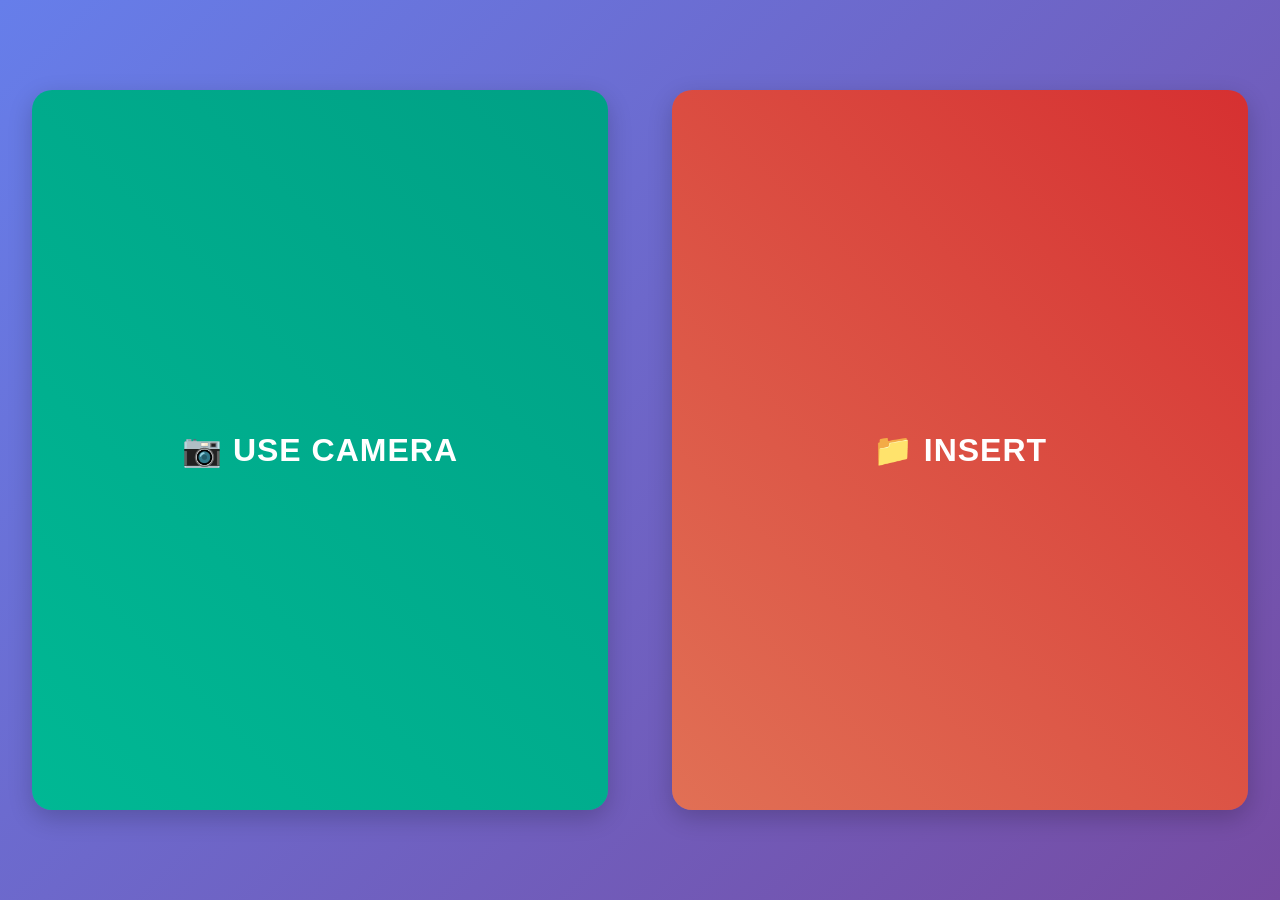
==== commit f437d516: "edited formatting to support mobile" ====
--- a/index.html
+++ b/index.html
@@ -1,29 +1,144 @@
 <!DOCTYPE html>
 <html lang="en">
 <head>
-  <meta charset="utf-8">
+  <meta charset="UTF-8">
   <meta name="viewport" content="width=device-width, initial-scale=1.0">
-  <title>TasteFindr — Home</title>
-  <link rel="stylesheet" href="mobile.css">
+  <title>Food Hackathon</title>
   <style>
-    /* Minimal page-specific tweaks */
-    .hero-wrapper{display:flex;min-height:100vh;align-items:center;justify-content:center;padding:24px}
-    .home-actions{display:flex;gap:18px;align-items:center;justify-content:center;width:100%;max-width:900px}
-    .home-actions .card{flex:1;display:flex;align-items:center;justify-content:center;height:220px;border-radius:20px;font-size:22px;font-weight:700;text-transform:uppercase}
-    @media (max-width:600px){.home-actions{flex-direction:column}.home-actions .card{height:140px;font-size:18px;border-radius:14px}}
+    * {
+      margin: 0;
+      padding: 0;
+      box-sizing: border-box;
+    }
+    html {
+      height: 100%;
+      background: linear-gradient(135deg, #667eea 0%, #764ba2 100%);
+      background-attachment: fixed;
+      background-size: cover;
+    }
+
+    body {
+      font-family: 'Segoe UI', Tahoma, Geneva, Verdana, sans-serif;
+      min-height: 100vh;
+      display: flex;
+      align-items: center;
+      justify-content: center;
+      margin: 0;
+      padding: 0;
+      background: transparent;
+    }
+
+    .container {
+      display: flex;
+      width: 100vw;
+      height: 100vh;
+      gap: 0;
+    }
+
+    .button {
+      color: white;
+      border: none;
+      font-size: 32px;
+      font-weight: 600;
+      cursor: pointer;
+      box-shadow: 0 8px 25px rgba(0,0,0,0.2);
+      transition: all 0.3s ease;
+      text-transform: uppercase;
+      letter-spacing: 1px;
+      position: relative;
+      overflow: hidden;
+      flex: 1;
+      display: flex;
+      align-items: center;
+      justify-content: center;
+      margin: 10vh 2.5vw;
+      height: 80vh;
+      border-radius: 20px;
+    }
+
+    .button::before {
+      content: '';
+      position: absolute;
+      top: 0;
+      left: -100%;
+      width: 100%;
+      height: 100%;
+      background: linear-gradient(90deg, transparent, rgba(255,255,255,0.3), transparent);
+      transition: left 0.5s;
+    }
+
+    .button:hover::before {
+      left: 100%;
+    }
+
+    .button:hover {
+      transform: translateY(-3px);
+      box-shadow: 0 12px 35px rgba(0,0,0,0.3);
+      background: linear-gradient(45deg, #ff5252, #d63031);
+    }
+
+    .button:active {
+      transform: translateY(-1px);
+      box-shadow: 0 6px 20px rgba(0,0,0,0.25);
+    }
+
+    .button.camera {
+      background: linear-gradient(45deg, #00b894, #00a085);
+    }
+
+    .button.camera:hover {
+      background: linear-gradient(45deg, #00a085, #00907a);
+    }
+
+    .button.insert {
+      background: linear-gradient(45deg, #e17055, #d63031);
+    }
+
+    .button.insert:hover {
+      background: linear-gradient(45deg, #d63031, #c0392b);
+    }
+
+    @media (max-width: 600px) {
+      .container {
+        flex-direction: column;
+        gap: 30px;
+        padding: 20px;
+      }
+
+      .button {
+        width: 100%;
+        max-width: none;
+        margin: 8px 0;
+        height: auto;
+        min-height: 64px;
+        font-size: 20px;
+        padding: 14px 18px;
+        border-radius: 14px;
+      }
+    }
   </style>
 </head>
 <body>
-  <main class="hero-wrapper">
-    <div class="home-actions">
-      <button class="card camera btn-primary" onclick="useCamera()">📷 Use Camera</button>
-      <button class="card insert btn-primary" onclick="insertFile()">📁 Insert</button>
-    </div>
-  </main>
+  <div class="container">
+    <button class="button camera" onclick="useCamera()">
+      📷 Use Camera
+    </button>
+
+    <button class="button insert" onclick="insertFile()">
+      📁 Insert
+    </button>
+  </div>
 
   <script>
-    function useCamera(){ window.location.href = 'camera.html'; }
-    function insertFile(){ window.location.href = 'insert.html'; }
+    function useCamera() {
+      window.location.href = 'camera.html';
+      // Add your camera logic here
+    }
+
+    function insertFile() {
+      window.location.href = 'insert.html';
+      // Add your file insertion logic here
+    }
   </script>
 </body>
 </html>
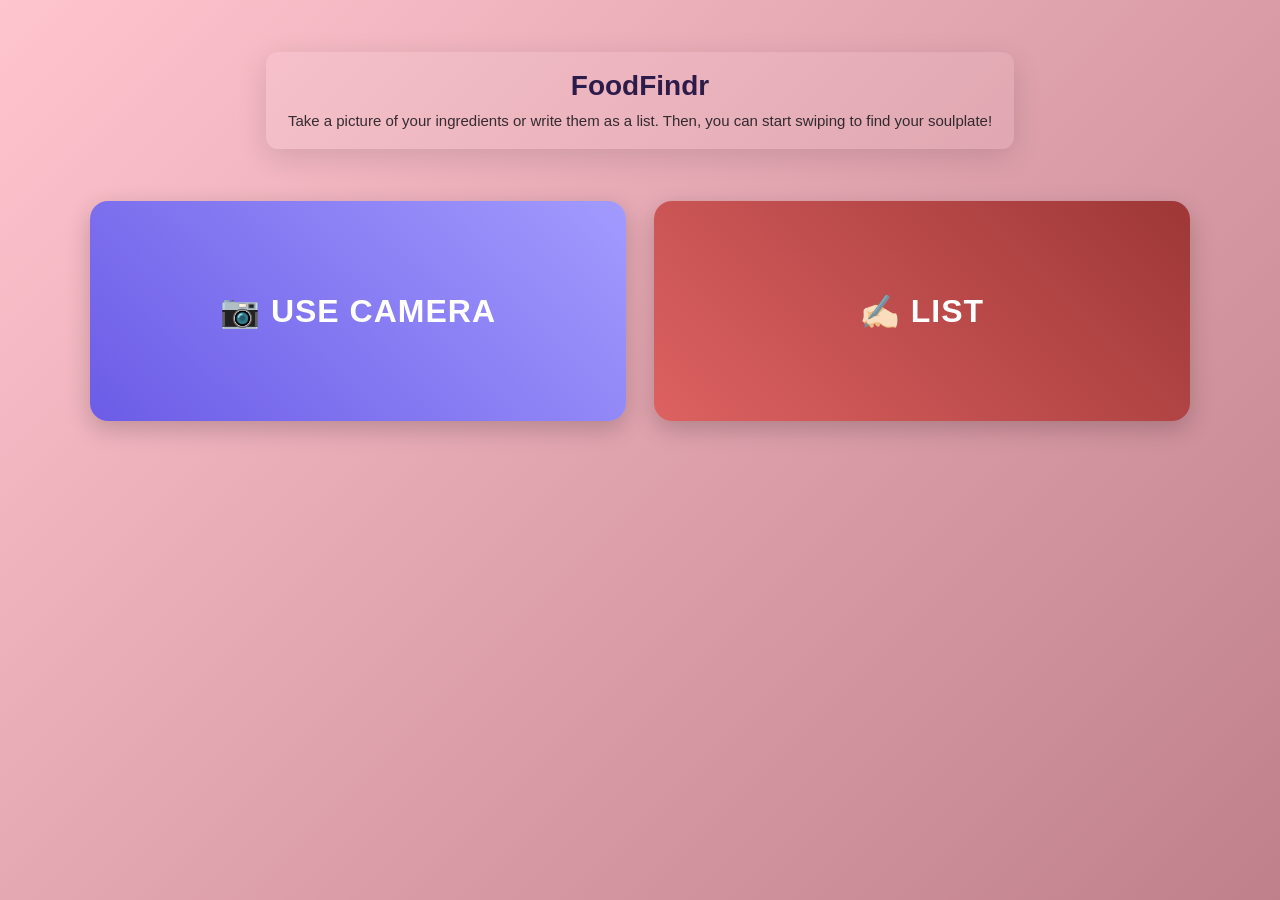
==== commit c039653b: "made ui changes" ====
--- a/index.html
+++ b/index.html
@@ -12,7 +12,7 @@
     }
     html {
       height: 100%;
-      background: linear-gradient(135deg, #667eea 0%, #764ba2 100%);
+      background: linear-gradient(135deg, #FFC5CF 0%, #BF808B 100%);
       background-attachment: fixed;
       background-size: cover;
     }
@@ -21,18 +21,53 @@
       font-family: 'Segoe UI', Tahoma, Geneva, Verdana, sans-serif;
       min-height: 100vh;
       display: flex;
+      flex-direction: column;
       align-items: center;
+      justify-content: flex-start;
+      margin: 0;
+      padding: 24px 12px 48px;
+      background: transparent;
+    }
+
+    .hero {
+      width: 100%;
+      padding: 28px 24px;
+      display: flex;
       justify-content: center;
+      align-items: center;
+    }
+
+    .hero-inner {
+      max-width: 1000px;
+      text-align: center;
+      color: #341a1a;
+      background: rgba(255,255,255,0.08);
+      padding: 18px 22px;
+      border-radius: 12px;
+      box-shadow: 0 8px 30px rgba(0,0,0,0.12);
+    }
+
+    .hero h1 {
+      font-size: 28px;
+      color: #2d1b4a; /* dark purple */
+      margin-bottom: 8px;
+    }
+
+    .blurb {
+      color: rgba(20,18,24,0.85);
+      font-size: 15px;
+      line-height: 1.4;
       margin: 0;
-      padding: 0;
-      background: transparent;
     }
 
     .container {
       display: flex;
-      width: 100vw;
-      height: 100vh;
-      gap: 0;
+      width: 100%;
+      max-width: 1100px;
+      margin: 24px auto 0;
+      gap: 28px;
+      justify-content: center;
+      align-items: stretch;
     }
 
     .button {
@@ -47,13 +82,13 @@
       letter-spacing: 1px;
       position: relative;
       overflow: hidden;
-      flex: 1;
+      flex: 1 1 48%;
       display: flex;
       align-items: center;
       justify-content: center;
-      margin: 10vh 2.5vw;
-      height: 80vh;
-      border-radius: 20px;
+      margin: 0;
+      min-height: 220px;
+      border-radius: 18px;
     }
 
     .button::before {
@@ -83,33 +118,33 @@
     }
 
     .button.camera {
-      background: linear-gradient(45deg, #00b894, #00a085);
+      background: linear-gradient(44deg, #6c5ce7, #a29bfe);
     }
 
     .button.camera:hover {
-      background: linear-gradient(45deg, #00a085, #00907a);
+      background: linear-gradient(46deg, #a29bfe, #6c5ce7);
     }
 
     .button.insert {
-      background: linear-gradient(45deg, #e17055, #d63031);
+      background: linear-gradient(45deg, #dd6161, #9e3737);
     }
 
     .button.insert:hover {
-      background: linear-gradient(45deg, #d63031, #c0392b);
+      background: linear-gradient(45deg, #9e3737, #dd6161);
     }
 
-    @media (max-width: 600px) {
+    @media (max-width: 900px) {
       .container {
         flex-direction: column;
-        gap: 30px;
-        padding: 20px;
+        gap: 18px;
+        padding: 0 12px;
+        align-items: stretch;
       }
 
       .button {
         width: 100%;
         max-width: none;
-        margin: 8px 0;
-        height: auto;
+        margin: 0;
         min-height: 64px;
         font-size: 20px;
         padding: 14px 18px;
@@ -119,13 +154,19 @@
   </style>
 </head>
 <body>
+  <header class="hero">
+    <div class="hero-inner">
+      <h1>FoodFindr</h1>
+      <p class="blurb">Take a picture of your ingredients or write them as a list. Then, you can start swiping to find your soulplate!</p>
+    </div>
+  </header>
   <div class="container">
     <button class="button camera" onclick="useCamera()">
       📷 Use Camera
     </button>
 
     <button class="button insert" onclick="insertFile()">
-      📁 Insert
+      ✍🏻 List
     </button>
   </div>
 
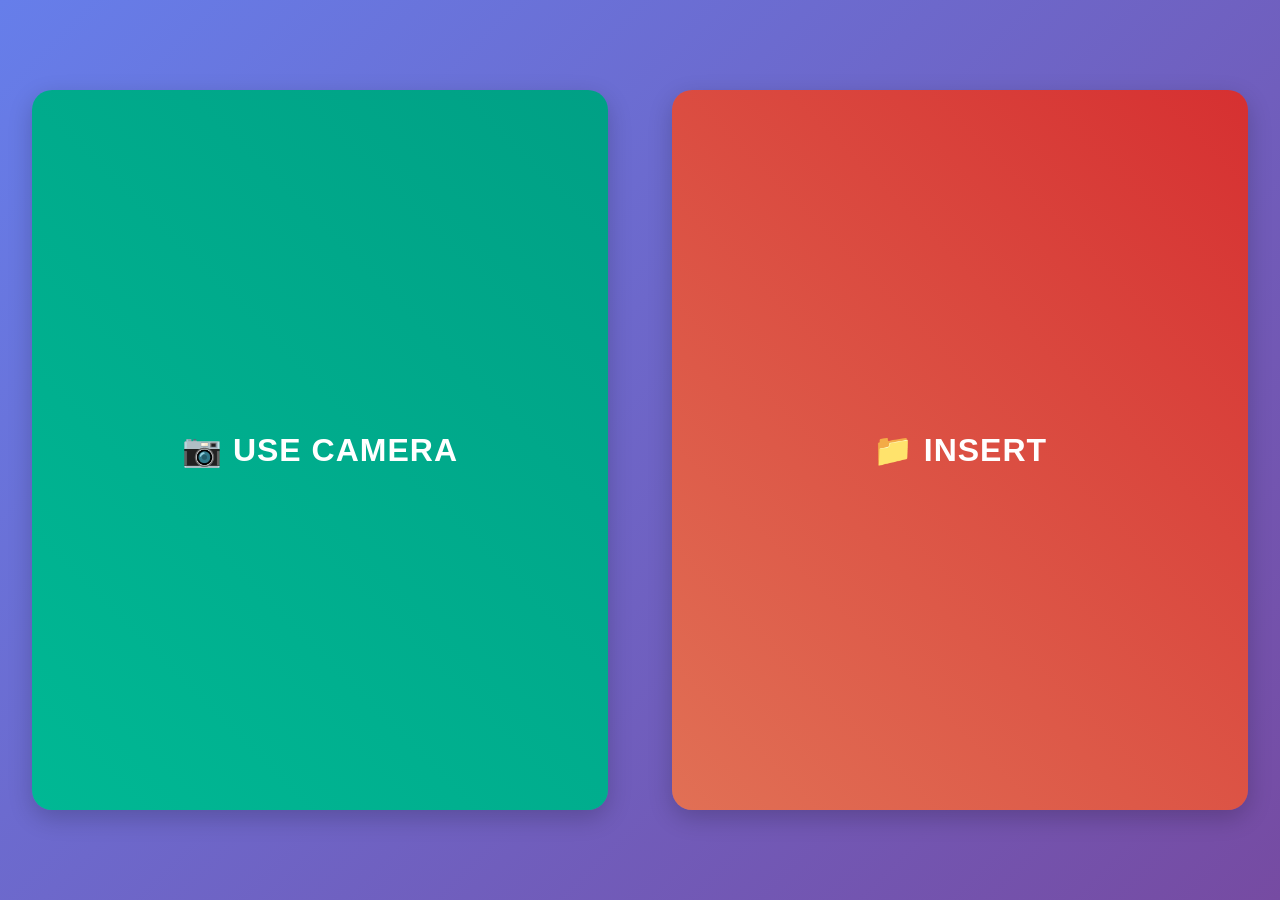
==== commit cc0cf4df: "Merge pull request #7 from Magical452/mealplan1 Combining mealplan.html branch with main" ====
--- a/index.html
+++ b/index.html
@@ -12,7 +12,7 @@
     }
     html {
       height: 100%;
-      background: linear-gradient(135deg, #FFC5CF 0%, #BF808B 100%);
+      background: linear-gradient(135deg, #667eea 0%, #764ba2 100%);
       background-attachment: fixed;
       background-size: cover;
     }
@@ -21,53 +21,18 @@
       font-family: 'Segoe UI', Tahoma, Geneva, Verdana, sans-serif;
       min-height: 100vh;
       display: flex;
-      flex-direction: column;
       align-items: center;
-      justify-content: flex-start;
+      justify-content: center;
       margin: 0;
-      padding: 24px 12px 48px;
+      padding: 0;
       background: transparent;
-    }
-
-    .hero {
-      width: 100%;
-      padding: 28px 24px;
-      display: flex;
-      justify-content: center;
-      align-items: center;
-    }
-
-    .hero-inner {
-      max-width: 1000px;
-      text-align: center;
-      color: #341a1a;
-      background: rgba(255,255,255,0.08);
-      padding: 18px 22px;
-      border-radius: 12px;
-      box-shadow: 0 8px 30px rgba(0,0,0,0.12);
-    }
-
-    .hero h1 {
-      font-size: 28px;
-      color: #2d1b4a; /* dark purple */
-      margin-bottom: 8px;
-    }
-
-    .blurb {
-      color: rgba(20,18,24,0.85);
-      font-size: 15px;
-      line-height: 1.4;
-      margin: 0;
     }
 
     .container {
       display: flex;
-      width: 100%;
-      max-width: 1100px;
-      margin: 24px auto 0;
-      gap: 28px;
-      justify-content: center;
-      align-items: stretch;
+      width: 100vw;
+      height: 100vh;
+      gap: 0;
     }
 
     .button {
@@ -82,13 +47,13 @@
       letter-spacing: 1px;
       position: relative;
       overflow: hidden;
-      flex: 1 1 48%;
+      flex: 1;
       display: flex;
       align-items: center;
       justify-content: center;
-      margin: 0;
-      min-height: 220px;
-      border-radius: 18px;
+      margin: 10vh 2.5vw;
+      height: 80vh;
+      border-radius: 20px;
     }
 
     .button::before {
@@ -118,33 +83,33 @@
     }
 
     .button.camera {
-      background: linear-gradient(44deg, #6c5ce7, #a29bfe);
+      background: linear-gradient(45deg, #00b894, #00a085);
     }
 
     .button.camera:hover {
-      background: linear-gradient(46deg, #a29bfe, #6c5ce7);
+      background: linear-gradient(45deg, #00a085, #00907a);
     }
 
     .button.insert {
-      background: linear-gradient(45deg, #dd6161, #9e3737);
+      background: linear-gradient(45deg, #e17055, #d63031);
     }
 
     .button.insert:hover {
-      background: linear-gradient(45deg, #9e3737, #dd6161);
+      background: linear-gradient(45deg, #d63031, #c0392b);
     }
 
-    @media (max-width: 900px) {
+    @media (max-width: 600px) {
       .container {
         flex-direction: column;
-        gap: 18px;
-        padding: 0 12px;
-        align-items: stretch;
+        gap: 30px;
+        padding: 20px;
       }
 
       .button {
         width: 100%;
         max-width: none;
-        margin: 0;
+        margin: 8px 0;
+        height: auto;
         min-height: 64px;
         font-size: 20px;
         padding: 14px 18px;
@@ -154,19 +119,13 @@
   </style>
 </head>
 <body>
-  <header class="hero">
-    <div class="hero-inner">
-      <h1>FoodFindr</h1>
-      <p class="blurb">Take a picture of your ingredients or write them as a list. Then, you can start swiping to find your soulplate!</p>
-    </div>
-  </header>
   <div class="container">
     <button class="button camera" onclick="useCamera()">
       📷 Use Camera
     </button>
 
     <button class="button insert" onclick="insertFile()">
-      ✍🏻 List
+      📁 Insert
     </button>
   </div>
 
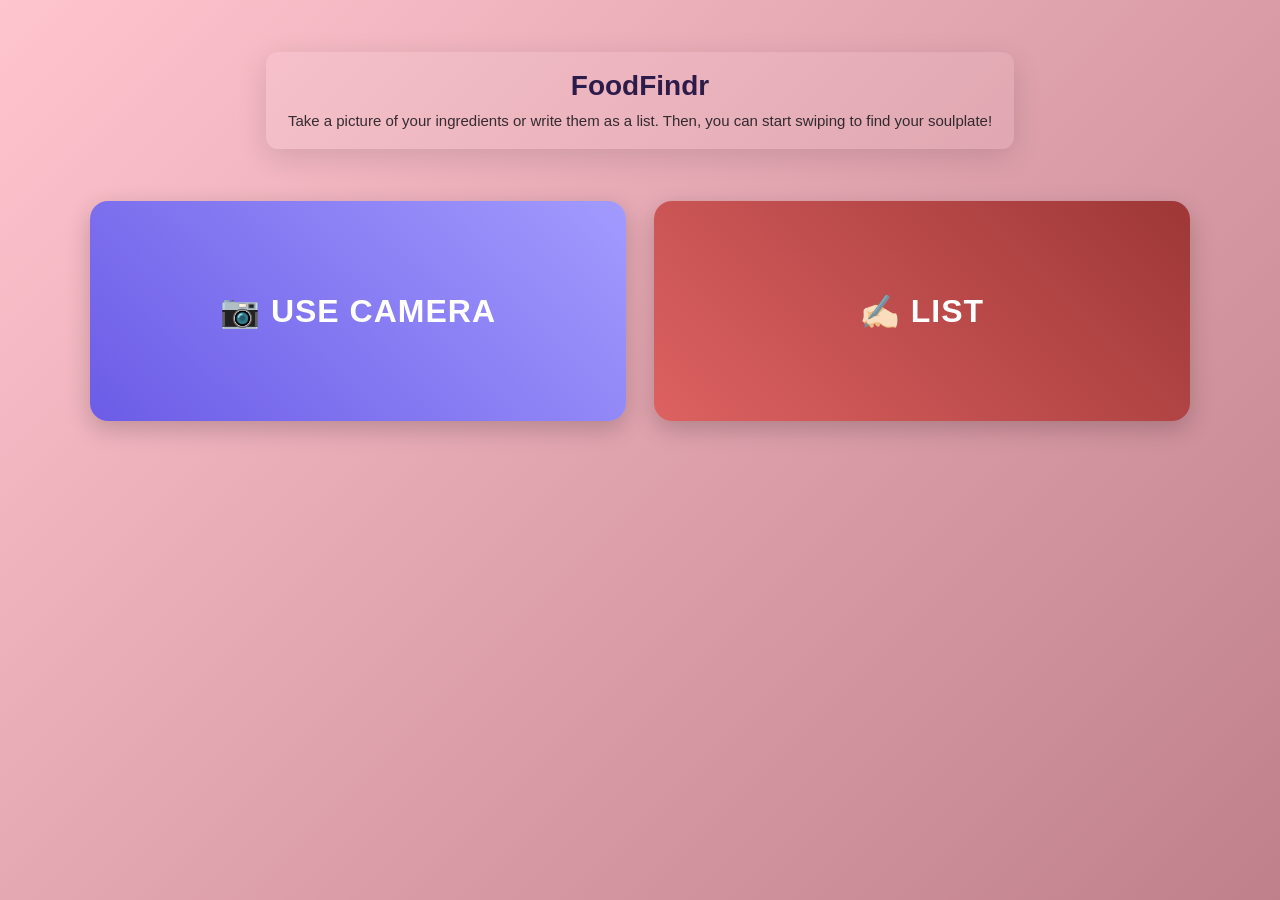
==== commit 9c314ba9: "Merge branch 'mobiletest4' into meal-plan" ====
--- a/index.html
+++ b/index.html
@@ -12,7 +12,7 @@
     }
     html {
       height: 100%;
-      background: linear-gradient(135deg, #667eea 0%, #764ba2 100%);
+      background: linear-gradient(135deg, #FFC5CF 0%, #BF808B 100%);
       background-attachment: fixed;
       background-size: cover;
     }
@@ -21,18 +21,53 @@
       font-family: 'Segoe UI', Tahoma, Geneva, Verdana, sans-serif;
       min-height: 100vh;
       display: flex;
+      flex-direction: column;
       align-items: center;
+      justify-content: flex-start;
+      margin: 0;
+      padding: 24px 12px 48px;
+      background: transparent;
+    }
+
+    .hero {
+      width: 100%;
+      padding: 28px 24px;
+      display: flex;
       justify-content: center;
+      align-items: center;
+    }
+
+    .hero-inner {
+      max-width: 1000px;
+      text-align: center;
+      color: #341a1a;
+      background: rgba(255,255,255,0.08);
+      padding: 18px 22px;
+      border-radius: 12px;
+      box-shadow: 0 8px 30px rgba(0,0,0,0.12);
+    }
+
+    .hero h1 {
+      font-size: 28px;
+      color: #2d1b4a; /* dark purple */
+      margin-bottom: 8px;
+    }
+
+    .blurb {
+      color: rgba(20,18,24,0.85);
+      font-size: 15px;
+      line-height: 1.4;
       margin: 0;
-      padding: 0;
-      background: transparent;
     }
 
     .container {
       display: flex;
-      width: 100vw;
-      height: 100vh;
-      gap: 0;
+      width: 100%;
+      max-width: 1100px;
+      margin: 24px auto 0;
+      gap: 28px;
+      justify-content: center;
+      align-items: stretch;
     }
 
     .button {
@@ -47,13 +82,13 @@
       letter-spacing: 1px;
       position: relative;
       overflow: hidden;
-      flex: 1;
+      flex: 1 1 48%;
       display: flex;
       align-items: center;
       justify-content: center;
-      margin: 10vh 2.5vw;
-      height: 80vh;
-      border-radius: 20px;
+      margin: 0;
+      min-height: 220px;
+      border-radius: 18px;
     }
 
     .button::before {
@@ -83,26 +118,27 @@
     }
 
     .button.camera {
-      background: linear-gradient(45deg, #00b894, #00a085);
+      background: linear-gradient(44deg, #6c5ce7, #a29bfe);
     }
 
     .button.camera:hover {
-      background: linear-gradient(45deg, #00a085, #00907a);
+      background: linear-gradient(46deg, #a29bfe, #6c5ce7);
     }
 
     .button.insert {
-      background: linear-gradient(45deg, #e17055, #d63031);
+      background: linear-gradient(45deg, #dd6161, #9e3737);
     }
 
     .button.insert:hover {
-      background: linear-gradient(45deg, #d63031, #c0392b);
+      background: linear-gradient(45deg, #9e3737, #dd6161);
     }
 
-    @media (max-width: 600px) {
+    @media (max-width: 900px) {
       .container {
         flex-direction: column;
-        gap: 30px;
-        padding: 20px;
+        gap: 18px;
+        padding: 0 12px;
+        align-items: stretch;
       }
 
       .button {
@@ -119,13 +155,19 @@
   </style>
 </head>
 <body>
+  <header class="hero">
+    <div class="hero-inner">
+      <h1>FoodFindr</h1>
+      <p class="blurb">Take a picture of your ingredients or write them as a list. Then, you can start swiping to find your soulplate!</p>
+    </div>
+  </header>
   <div class="container">
     <button class="button camera" onclick="useCamera()">
       📷 Use Camera
     </button>
 
     <button class="button insert" onclick="insertFile()">
-      📁 Insert
+      ✍🏻 List
     </button>
   </div>
 
